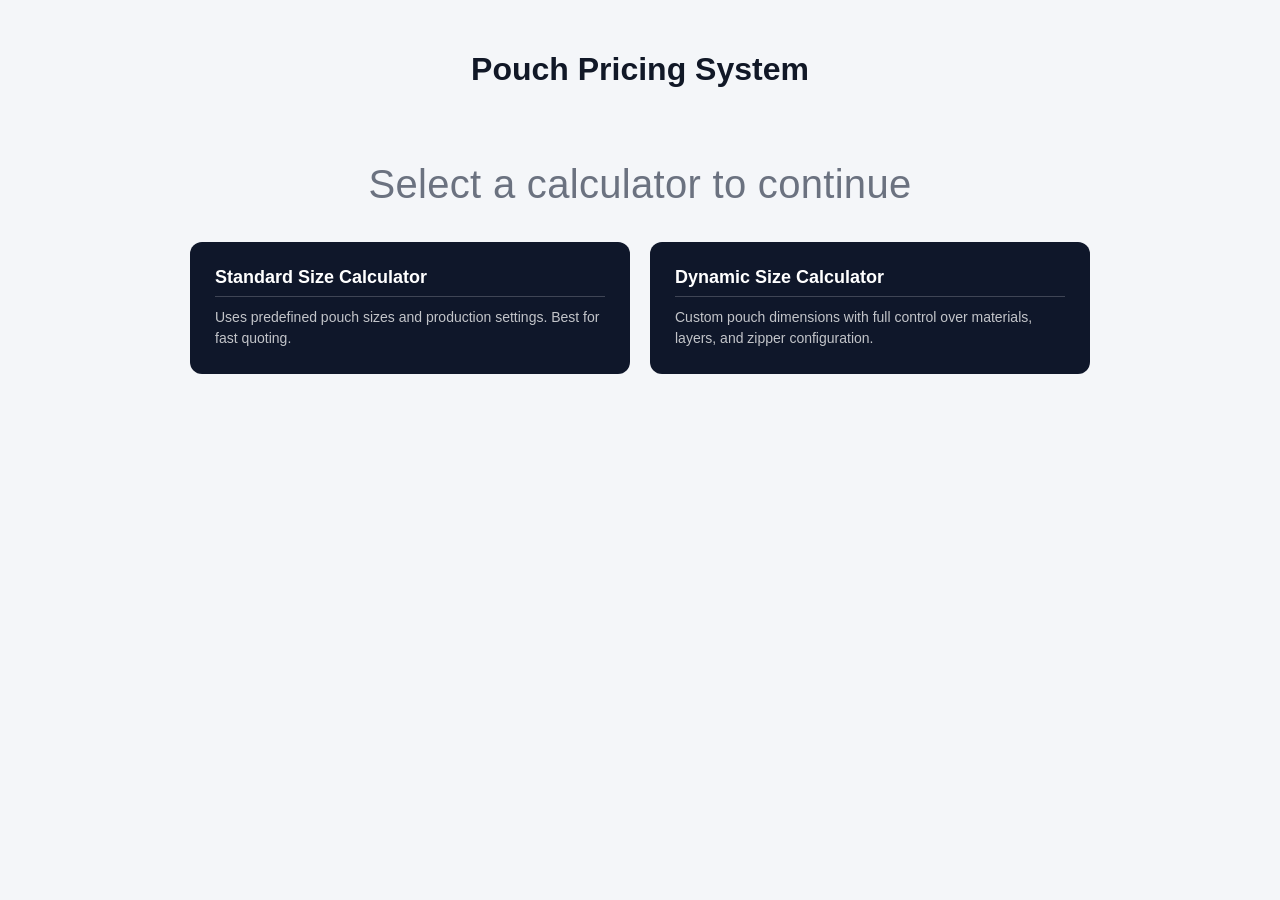
==== index.html @ 2430ea6a "save" ====
<!DOCTYPE html>
<html lang="en">
<head>
  <meta charset="UTF-8" />
  <title>Pouch Pricing System</title>
  <link rel="stylesheet" href="index.css">
</head>

<body>

<h1>Pouch Pricing System</h1>
<br></br>
<br></br>
<p class="subtitle">
  Select a calculator to continue
</p>
<div class="home-container">

  <!-- STANDARD CALCULATOR -->
  <a href="standard.html" class="home-card">
    <h2>Standard Size Calculator</h2>
    <p>
      Uses predefined pouch sizes and production settings.
      Best for fast quoting.
    </p>
  </a>

  <!-- DYNAMIC CALCULATOR -->
  <a href="dynamic.html" class="home-card">
    <h2>Dynamic Size Calculator</h2>
    <p>
      Custom pouch dimensions with full control over materials,
      layers, and zipper configuration.
    </p>
  </a>

</div>

</body>
</html>
---- index.css ----
body {
  font-family: Arial, sans-serif;
  background: #f4f6f9;
  margin: 0;
  padding: 30px;
}

/* ================= TITLE ================= */
h1 {
  text-align: center;
  margin-bottom: 10px;
  color: #111827;
}

/* ================= SUB TEXT ================= */
p {
  text-align: center;
  color: #555;
  margin-top: 0;
  margin-bottom: 30px;
}

/* ================= HOME GRID ================= */
.home-container {
  max-width: 900px;
  margin: auto;

  display: grid;
  grid-template-columns: repeat(2, 1fr);
  gap: 20px;
}

/* ================= HOME CARDS ================= */
.home-card {
  background: #0f172a;
  color: #ffffff;

  padding: 25px;
  border-radius: 12px;

  text-decoration: none;

  display: flex;
  flex-direction: column;

  transition: transform 0.2s ease, box-shadow 0.2s ease;
}

/* HOVER EFFECT */
.home-card:hover {
  transform: translateY(-5px);
  box-shadow: 0 15px 30px rgba(0,0,0,0.25);
}

/* CARD TITLE */
.home-card h2 {
  margin: 0 0 10px 0;
  font-size: 18px;
  color: #ffffff;

  border-bottom: 1px solid rgba(255,255,255,0.2);
  padding-bottom: 8px;
}

/* CARD TEXT */
.home-card p {
  margin: 0;
  font-size: 14px;
  line-height: 1.5;
  color: rgba(255,255,255,0.75);
  text-align: left;
}

/* ================= RESPONSIVE ================= */
@media (max-width: 800px) {
  .home-container {
    grid-template-columns: 1fr;
  }
}

.subtitle {
  text-align: center;
  color: #6b7280;
  margin-top: -8px;
  margin-bottom: 35px;
  font-size: 40px;
  letter-spacing: 0.3px;
}
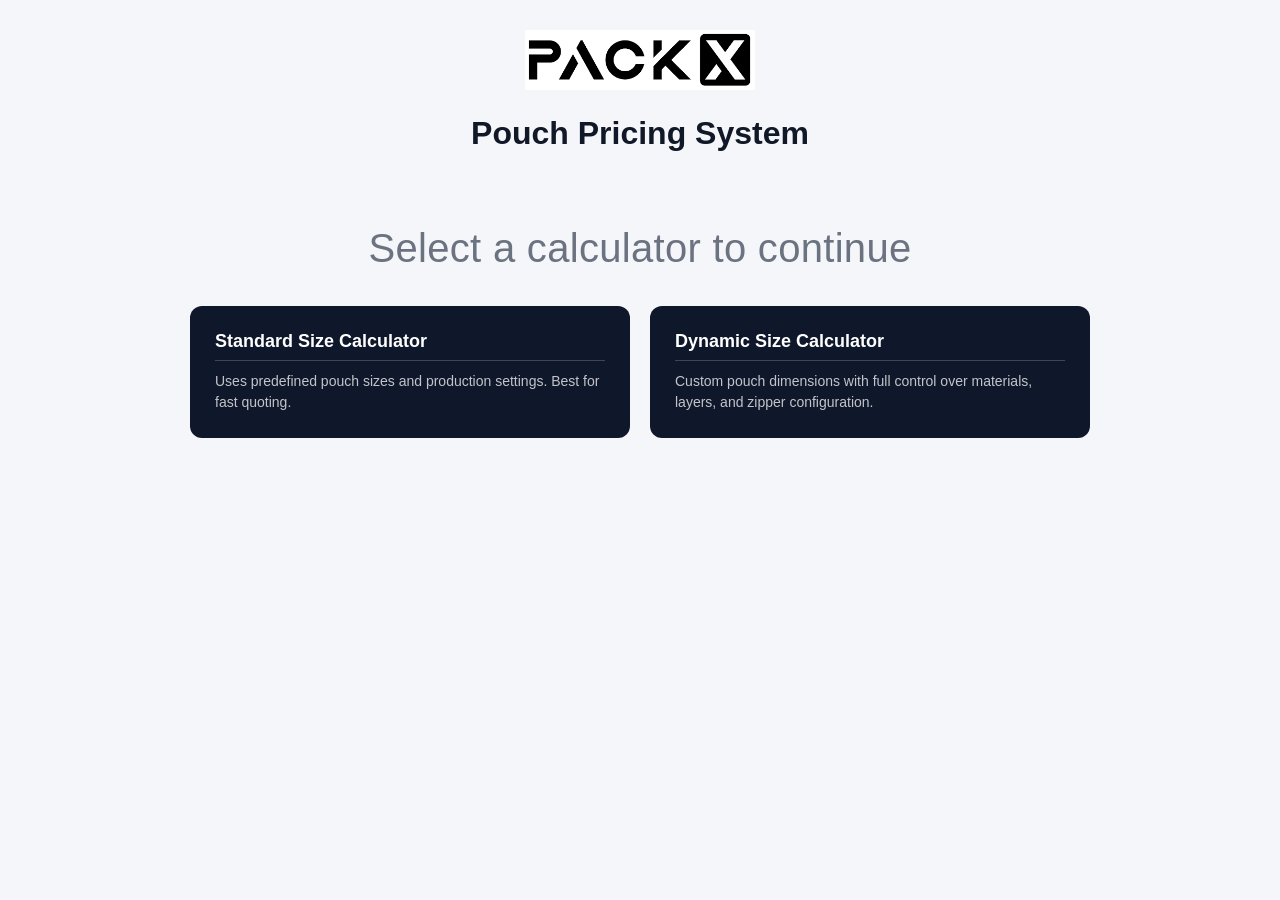
==== commit e4a58483: "save" ====
--- a/index.html
+++ b/index.html
@@ -7,7 +7,12 @@
 </head>
 
 <body>
-
+<!-- ================= HOMEPAGE BUTTON ================= -->
+<div class="home-button">
+  <a href="index.html">
+    <img src="pxlogo.png" alt="Home" />
+  </a>
+</div>
 <h1>Pouch Pricing System</h1>
 <br></br>
 <br></br>
--- a/index.css
+++ b/index.css
@@ -1,3 +1,6 @@
+
+
+
 body {
   font-family: Arial, sans-serif;
   background: #f4f6f9;
@@ -85,4 +88,21 @@
   margin-bottom: 35px;
   font-size: 40px;
   letter-spacing: 0.3px;
+}
+
+/* ================= HOMEPAGE BUTTON ================= */
+.home-button {
+  text-align: center;       /* center the logo */
+  margin-bottom: 20px;      /* space below logo */
+}
+
+.home-button img {
+  height: 60px;             /* adjust size as needed */
+  cursor: pointer;
+  transition: transform 0.2s ease;
+  display: inline-block;    /* ensures proper centering */
+}
+
+.home-button img:hover {
+  transform: scale(1.05);   /* subtle zoom effect on hover */
 }
